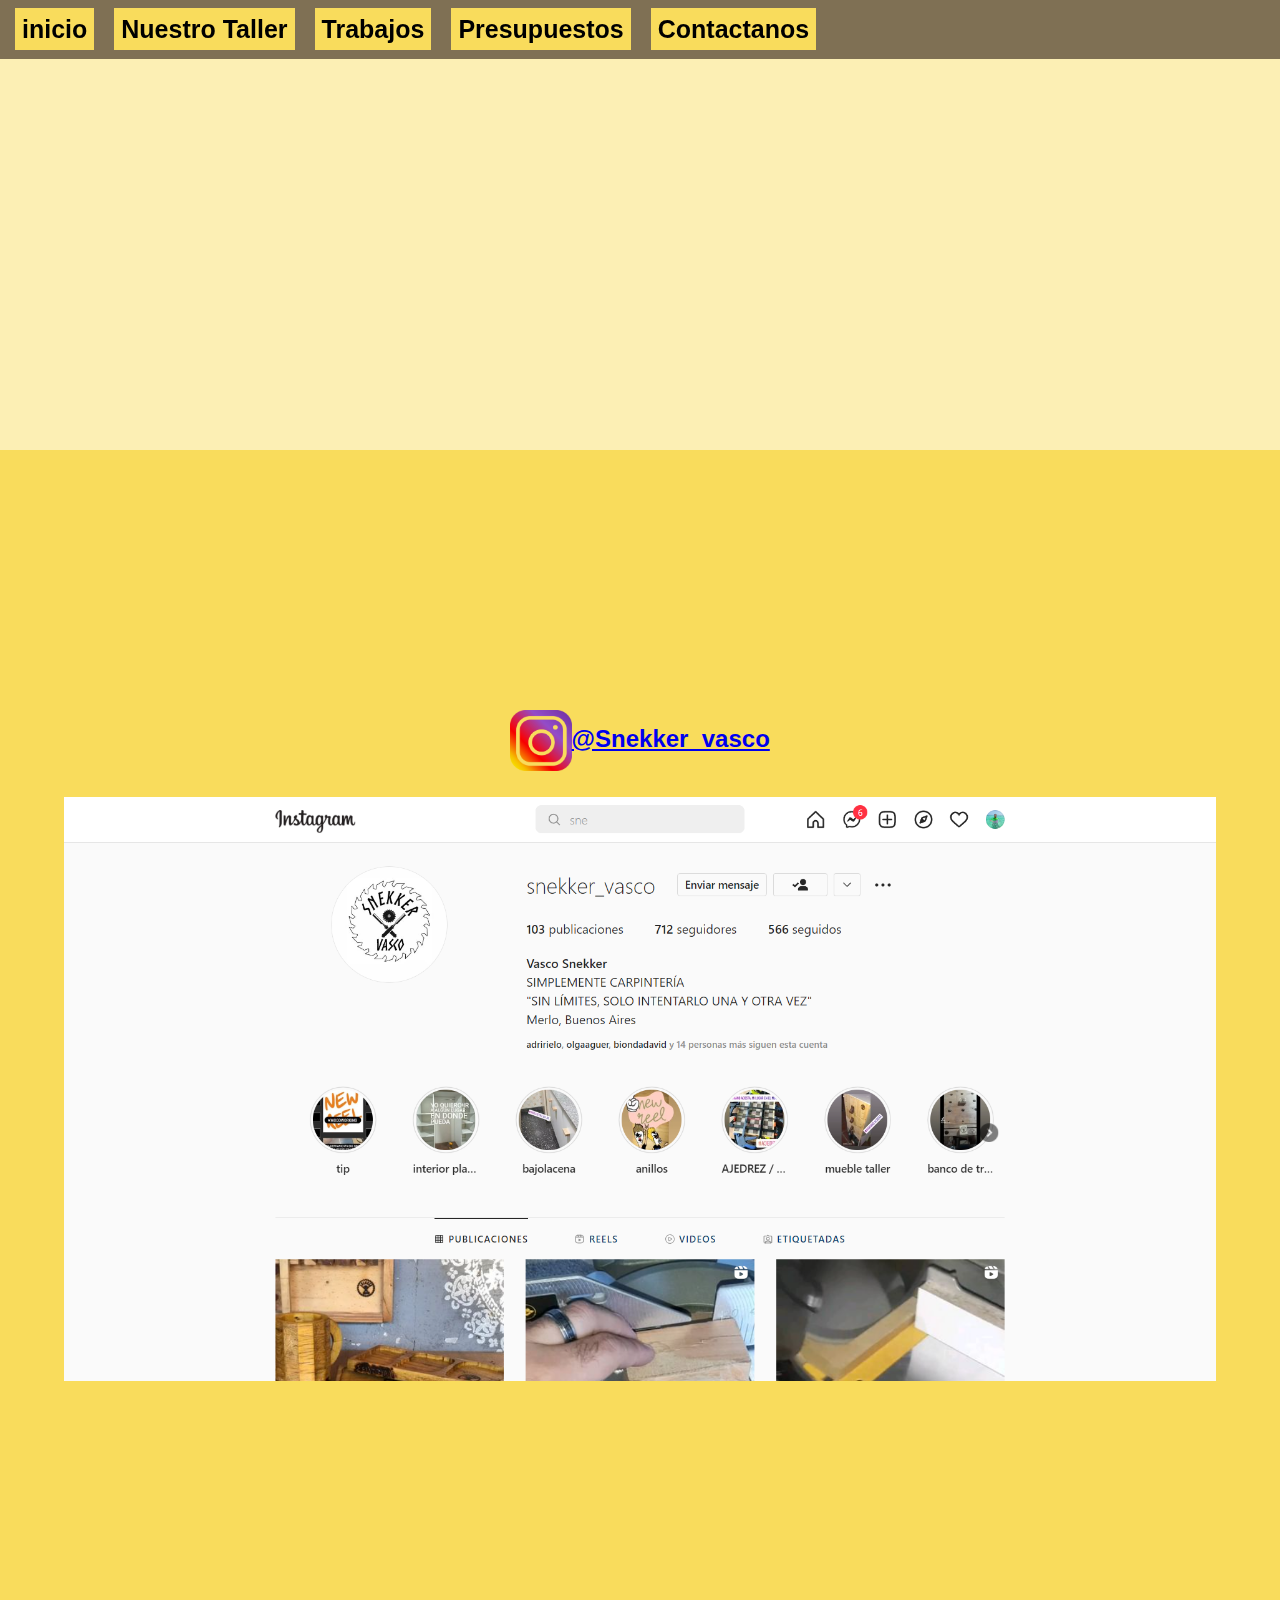
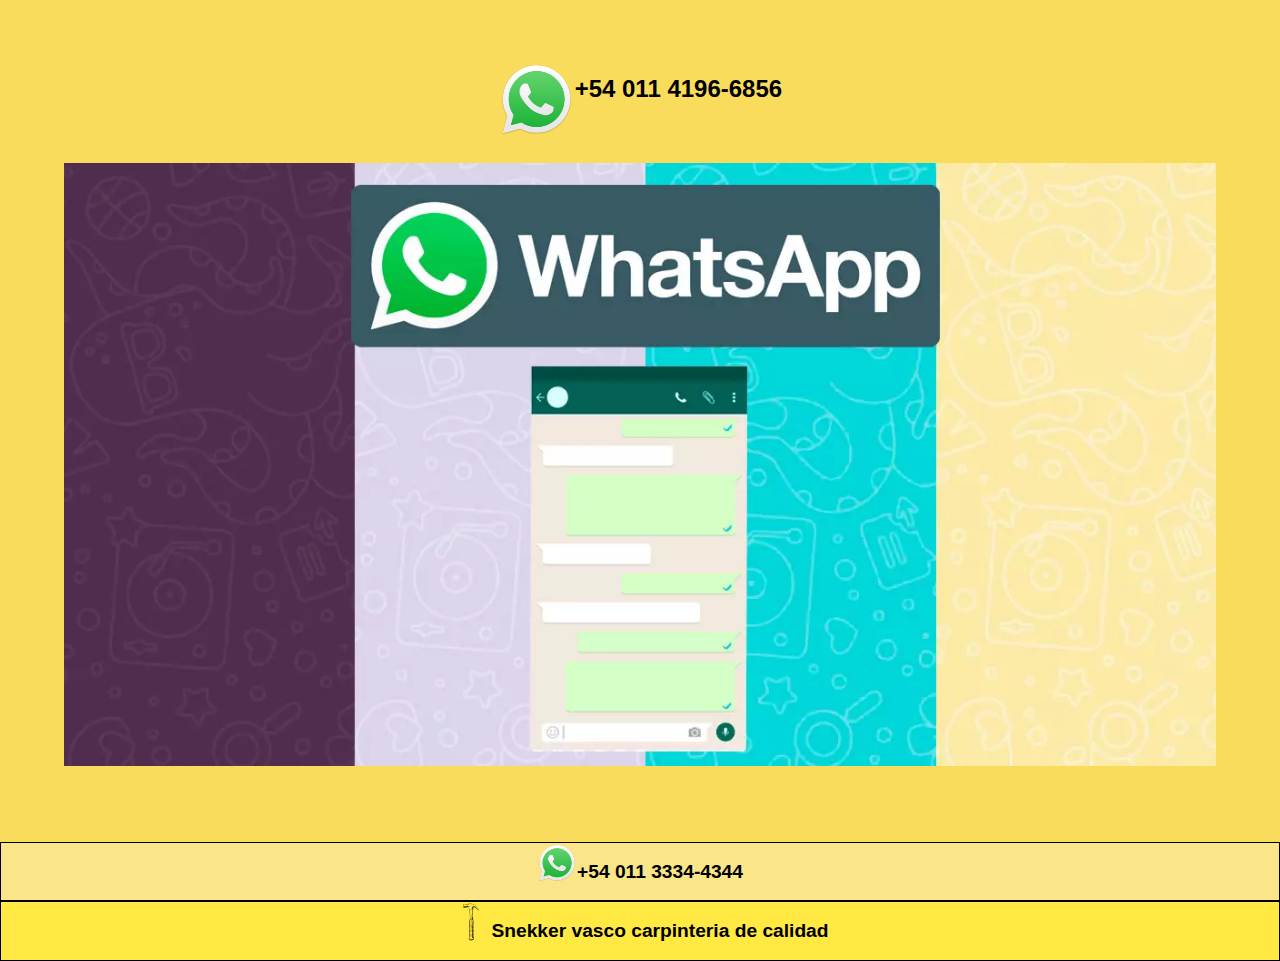
==== pages/contactanos.html @ 2b23064c "Este es el proyecto full responsive (4-8-22)" ====
<!DOCTYPE html>
<html lang="es">
<head>
    <meta charset="UTF-8">
    <meta http-equiv="X-UA-Compatible" content="IE=edge">
    <meta name="viewport" content="width=device-width, initial-scale=1.0">
    <link rel="stylesheet" href="../css/estilo.css">
    <title>Contacto</title>
</head>
<body>
    <div class="grid_container_contact">
      <div class="grid_header_contc">
          <header>
            <nav class="nav">
              <ul class="menu">
                <li><a href="../index.html">inicio</a></li>
                <li><a href="../pages/nuestrotaller.html">Nuestro Taller</a></li>
                <li><a href="../pages/trabajos.html">Trabajos</a></li>
                <li><a href="../pages/presupuestos.html">Presupuestos</a></li>
                <li><a href="../pages/contactanos.html">Contactanos</a></li>
              </ul>
            </nav>
          </header>
      </div>
      <div class="grid_main_contc">
        <main class="main_contacto">
          <section class="section_contacts">
              <div class="div_redes"> 
                <img src="../images/ig.png" alt="logoig" class="logo_ig_cont">
                <a href="https://www.instagram.com/snekker_vasco/" target="_blank" class="contenido">@Snekker_vasco</a>
            </div>
             
              <img src="../images/Captura de pantalla 2022-07-03 233830.png" alt="fotoinstagram" class="fotoinstagram">
          </section>
          <section class="section_contacts">
            <div class="div_redes">
               <img src="../images/whatsapp.png" alt="logowhatsapp" class="logo_whats_p">
               <p class="contenido">+54 011 4196-6856</p>
            </div>
             
              <img src="../images/whatsapp-cambiar-fondos.webp" alt="fondoswsp" class="fotoinstagram">
          </section>
  
      </main>

      </div>
      <div class="grid_footer2">
        <footer class="box_footer">
          <div class="div_1">
            <img src="../images/whatsapp.png" alt="logo whatsapp" class="fotowsp">
            <p>+54 011 3334-4344</p>
          </div>
          <div class="div_2">
            <img src="../images/logo de texto.png" alt="" class="fototext">
            <p>Snekker vasco carpinteria de calidad</p>
          </div>
      </footer>

      </div>

    </div>
    
</body>
</html>
---- css/estilo.css ----
body{
    margin: 0;
    padding: 0;
    font-family: arial;
    
}

/**aca empieza el css de grid**/
.grid_container{
    height: 900px;
    display: grid;
    background-color: antiquewhite;
    

       
        width: 100%;
       
        grid-template-columns: 100%   ;
        grid-template-rows:  20% 60% ;
        
    
}


.grid_header{        
    background-image: url(../images/imagenprincipalcel.jpeg);

    
}
.grid_main{
    background-color: antiquewhite;
    
}

.grid_footer{
    background-color: #F9DC5C;
   
}
/**aca termina css grid**/
/** aca esta el css de el header**/
.nav {
    width: 100%;
    padding: 0;
    margin: 0;
    display: flex;
    position: fixed;
   }
   .menu{
    display: flex;
   background-color:  rgba(16, 0, 0, 0.534);
   width: 100%;
   margin: 0px;
   padding: 5px;
   }
   .menu li{
    text-decoration: none;
    list-style: none;
    font-style: arial;
    
    margin: 1px;
    font-size: 12px;
   }



.menu li a{
    text-decoration: none;
    list-style: none;
    color: black;
    font-weight: bold; 
    background-color:#F9DC5C;
    
    padding: 3px;
    

}
/**aca finaliza el css del menu**/
/**aca va lo que contiene el main**/

h1{
    text-align: center;
    
    letter-spacing: 3px;

    font-size: 120%;
    line-height: 100%;

}

.parrafos{ font-size: 80%;
    margin-left: 2px;
    margin-right: 2px ;
    padding: 0px;
    text-align:center;
   
    
}
h2{ font-size: 120%;
    line-height: 100%;
    text-align: center;
    
    letter-spacing: 3px; 
}
.section1{
    background-color: #F9DC5C;
    padding-top: 10px;
    padding-bottom: 10px;
    border: 1px solid black;
    height: 250px;
    
}
.section2{
    background-color: #FAE588;
    padding-top: 1px;
    padding-bottom: 1px;
    border: 1px solid black;
    height: 200px;
    
    
}
.contenedor{
    display: flex;
    flex-direction: row ;
    
    



}
.box_parrafo{ 
    font-size: 10px;
   line-height: 75%;
     height: 80px;
    
    text-align: center ;
    background-color:  rgb(255, 233, 66);
    
    width:519px;
    
    font-weight: bold;
    
}
img{width: 119px ;
    height: 80px;
    
    
}
/**finaliza el main**/
/**empieza aqui el footer**/
.fotowsp{ 
    width:20px ;
   height:20px ;
   
   
}
.div_1{
    line-height: 5%;
   border: 1px solid black;
    font-size: 12px;

    display: flex;
    flex-direction: row;
    justify-content: center;
    
   background-color: #FAE588;
    font-weight: bold;
    
   
 
}

.div_2{ line-height: 9%;
     font-size:12px;
    border: 1px solid black;

    display: flex;
    flex-direction: row;
    justify-content: center;
    

    background-color: rgb(255, 233, 66); ;
    font-weight: bold;
    

}
.fototext{
    width:22px ;
    height:22px ;
    
}
/**aca termina el footer de la pag principal**/


/**aqui  comienza el media querry de la pag principal para tablet**/
@media screen and (min-width: 760px) and (max-width: 1068px) { 

    .menu{
        width:100%;
       }
       .menu li{
        margin: 5px;
        font-size: 17px;
       }
    
    
    
    .menu li a{
        padding: 5px;
        }  
    
     .grid_container{
            height: 100%;
            width: 100%;
           
            grid-template-columns: 100%   ;
            grid-template-rows: 35% ;
            
        }  
        .grid_header{
            background-image: url(../images/imagenprincipalcel.jpeg);
        }
    h1{
        font-size: 180%;
        line-height: 100%;
    }
    h2{
        font-size: 180%;
        line-height: 100%;
    }
    .parrafos{
        font-size: 120%;
        margin-left: 8px;
        margin-right: 8px ;
        padding: 10px;
    }
    .box_parrafo{
        
        
        font-size: 18px;
      
        line-height: 180%;
       
        height: 180px;
       
        
    }
    img{
        width: 210px ;
        height: 180px;
    }
    
    .fotowsp{
        width:50px ;
       height:50px ;
       
    }
    .div_1{
       
        line-height: 50%;
      
        border: 1px solid black;
        font-size: 20px;
       
     
    }
    
    .div_2{
        
        line-height: 50%;
         font-size:20px;
        border: 1px solid black;
        
        
    
    }
    .fototext{
        width:55px ;
        height:55px ; 
}



.nav2{
    width: 100%;
    
    float: left;
   
    
}








}
/**aqui finaliza el media querris de tablet de la seccion trabajos**/


/** aqui comienza la media querry para escritorio de la pagina principal**/
@media screen and (min-width: 1068px) {
  
   .menu{
    width:100%;
   }
   .menu li{
    margin: 10px;
   }



.menu li a{
    padding: 7px;
    font-size: 25px;
    }  

 .grid_container{
    grid-template-columns: 100% ;
    grid-template-rows: 40% 60% 80%;
        
    }  
    .grid_header{
        background-image: url(../images/img\ prin2.jpg);
        grid-column: 1/4;
    }
    .grid_main{
        background-color: antiquewhite;
        grid-column: 1/4;

    }
    
    .grid_footer{
        background-color: #F9DC5C;
        grid-column: 1/4;
        grid-row: 8/9;
    }

h1{
    line-height: 60px;
    font-size: 220%;
    
}
h2{
    line-height: 60px;
    font-size: 220%;
}
.parrafos{
    font-size: 180%;
    padding-left: 200px;
    padding-right: 200px;
    margin: 30px;
}

.section1{
  
    padding-top: 10px;
    padding-bottom: 10px;
    
    height: 450px;
    
}
.section2{
 
    padding-top: 1px;
    padding-bottom: 1px;
    
    height: 450px;
    
    
}
.box_parrafo{
    
    line-height: 150%;
    height: 250px;
    font-size: 150%;
   
   
    
}
img{
    width: 70% ;
    height: 40%;
}

.fotowsp{
    width:40px ;
   height:40px ;
   
}
.div_1{
   
    line-height: 100%;
    font-size: 120%;
   
 
}

.div_2{
    line-height: 100%;
    border-left:1px solid black ;
    border-right: 1px solid black;
    font-size: 120%;
    }
.fototext{
    width:40px ;
    height:40px ;


}
}


/**Comienza el css de la paguina "trabajos"**/
.grid_container_trabajos{
    height: auto;
    display: grid;
    grid-template-rows: 120px 100% auto ;
    grid-template-columns:25% 75%;

    
    
   
}

.grid_header1{
   grid-column: 1/4;
   background-image: url(../images/imgtrab_celu.jpeg);

   
}
.grid_menus{
 
 background-color: #F9DC5C;
}
.grid_main2{
   
    background-color: #FAE588;

}
.grid_footer2{
    grid-column: 1/4;

}
/** aca termina el css de grid trabajos**/
/** aca comienza el css de el menu independiente**/
.nav2{
    width: 100%;
    
    float: left;
   
    
}
.a2{
    text-decoration: none;
    list-style: none;
    font-size: arial;
    color: black;
    margin: 0px;
    
    font-size: 10px;
    
    
}
.ul2{
    
    padding: 0px;
    margin: 0px;
}
.li2{
    
    border: 1px solid black;
    background-color: #FAE588;
    margin-top: 10px;
    margin-bottom: 10px;
    
}
/**aca finaliza el css del menu independiente**/
/** aca comienza el css del main de trabajos**/
.seccion_trabajos{
    border: 2px solid black;
    margin: 10px;
    }
.box_titulo_tp{
    
    margin: 19px;
    border: 2px solid black;
    background-color: #F9DC5C;
    
  
}
.box_articulo{
    background-color: #F9DC5C;
    border: 1px solid black;
    margin: 15px;
    display: flex;
    flex-direction: column;
    text-align: center;
    align-items: center;
    
}
.texto_trab{
   margin-top: 40px;
    
}
.imgtrab1{
    margin: 20px;
    height: 70%;
    width: 90% ;
    
}
.imgtrab2{
    margin: 20px;
    height:120%;
    width: 100%;
}
.imgtrab3{
    margin: 20px;
    width: 220px;
    height: 220px;
}


/**aqui comienza el media querry de la seccion trabajos para tablet**/
@media screen and (min-width: 760px) and (max-width: 1068px){
    .grid_container_trabajos{
        
        grid-template-rows: 8%;
    }
    .grid_header1{
        background-image: url(../images/imagenprintrab-tablet.jpeg);
    }
    .box_articulo{
        flex-direction: row;
    }
    .a2{
        
        margin: 0px;
        
        font-size: 90%;
        
        
    }
    .ul2{
        
        padding: 1px;
    }
    .imgtrab1{
        width: 250px;
        height: 250px; 
    }
    .imgtrab2{
        width: 320px;
        height: 270px; 
    }
    .imgtrab3{
        margin: 20px;
        width: 320px;
        height: 270px;
    }
    
    

}


/**Aqui comienza el media querry par escritorio**/
@media screen and (min-width: 1068px){
    .grid_container_trabajos{
        height: auto;
        display: grid;
        grid-template-rows: 450px 100% auto ;
        grid-template-columns:20% 80%;
    
        
        
       
    }
    
    .grid_header1{
       grid-column: 1/4;
       background-image: url(../images/imgprintrab.jpg);
    
       
    }
    .grid_menus{
     
     background-color: #F9DC5C;
    }
    .grid_main2{
       
        background-color: #FAE588;
    
    }
    .grid_footer2{
        grid-column: 1/4;
    
    }
    /** aca termina el css de grid trabajos**/
    /** aca comienza el css de el menu independiente**/
    .nav2{
        width: 100%;
        
        float: left;
       
        
    }
    .a2{
       
        margin: 8px;
        
        font-size: 20px;
        
        
    }
    .ul2{
        
        padding: 8px;
    }
    .li2{
        margin: 20px;
       
        
    }
    /**aca finaliza el css del menu independiente en media querry**/
    /** aca comienza el css del main de trabajos en media qerry**/
    .seccion_trabajos{
        
        margin: 10px;
        }
    .box_titulo_tp{
        
        margin: 19px;
       
      
    }
    .box_articulo{
        flex-direction: row;
        margin: 15px;
      
        
    }
    .texto_trab{
       margin-top: 40px;
        
    }
    .imgtrab1{
        margin: 20px;
        height: 350px;
        width: 350px ;
    }
    .imgtrab2{
        margin: 20px;
        height:400px;
        width: 400px;
    }
    .imgtrab3{
        margin: 20px;
        width: 450px;
        height: 400px;

}
}

/**aca comienza el css de la pagina de trabajos**/
/**aqui va el grid de la seccion de taller**/
.grid_container_taller{
    height: auto;
    display: grid;
    grid-template-rows: 10% 100%  ;
    grid-template-columns:30% 70%;

    
    
   
}

.grid_header2{
   grid-column: 1/4;
   background-color: #F9DC5C;

   
}
.grid_marcas{
 
 background-color: #F9DC5C;
}
.grid_main3{
   
    background-color: #FAE588;

}
/**aca termina grid de la pagina de taller**/
/**aca comienza el css de la seccion de marcas**/
.box_aside{
display: flex;
flex-direction: column;
text-align: center;
}
.img_spons{
    width: 80% ;
    height: 80% ;
 
}
.divimg{
    margin-top: 10% ;
    margin-bottom: 10% ;
    text-align: center; 
}
.enlases_marcas{
    font-size: 85%;
}
/**aca comienza el css de main**/
.div_titulo{
    background-color: #F9DC5C;
    margin: 10%;
    padding: 5%;
    text-align: center;
    font-size: 100%;
}
.article1{
    width:80%;
    height:10%;
    background-color: #F9DC5C;
    margin: 10%;
   flex-direction: column;
    text-align: center;
    border: 1px solid black;
}
.diviso{
    background-color: #FAE588;
    padding: 10px;
    font-size: 100%;
}
.img_herramientas{
    width:100%;
    height:100%;
}
/**aqui comienza la adaptacion a tablet**/
@media screen and (min-width: 760px) and (max-width: 1068px){

 .enlases_marcas{
    font-size: 150%;
 }
 .div_titulo{
    font-size: 150% ;
}
.diviso{
    font-size: 150%;
}

}

/*aca comienza la adaptacion para escritorio*/
@media screen and (min-width: 1068px){
    .grid_container_taller{
grid-template-rows: 450px;
    }
    .grid_header2{
       background-image:url(../images/imgprintaller.jpeg);
    }
    .enlases_marcas{
        font-size: 200%;
    }
    .div_titulo{
        font-size: 150%;
    }
    .diviso{
        font-size: 110%;
    }
    .box_section_h{
        display: flex;
        flex-direction: row;
    }
   
   
    .article1{
        width: 350px;
        height: 550px;
        margin: 3%;
        overflow: auto; 
    }
    .img_herramientas{
        width:80% ;
        height:55%;
    }


}
/*aqui termina y comienza el css para la pagina presupuestos*/
.div_container_3{
   
    display: grid;
    
    grid-template-columns: 100% auto auto  ;
    grid-template-rows: 200px ;
        
    
}


.grid_header3{        
    background-image: url(../images/imgprinpres.jpg);

}

/*aqui comienza el css del main*/

.box_form{
    background-color:  rgba(16, 0, 0, 0.534);
    width: 80%;
    
    
    padding: 5px 30px;
   

    
}
.box_form label {
    display: block;
}
.titulo_pre{
    width: 85%;
    background-color: #F9DC5C;
    margin: 20px;
    
    margin-top:0px;
    padding: 1px;
    font-size: 80%;
}
.titulo_form{
color: #F9DC5C;
font-size: 25px;
}

.aside{
    display: flex;
    float : left;
    background-color: #FCEFB4;
}
.aside_ejemplos{
    text-align: center;
    margin: 0px;
    font-size: 9px;
    background-color: #FAE588;
}
.imgeje{
    width: 100px;
    height: 60px;
}

/*aqui comienza la adaptacion a la tablet*/

@media screen and (min-width: 760px) and (max-width: 1068px){
    .div_container_3{
   
        
        grid-template-rows: 350px ;
        
            
        
    }
    .titulo_pre{
        font-size: 60%;
        width: 85%;
        height: 30%;
    }

   .aside_ejemplos{
    background-color: #F9DC5C;
    margin-left: 2px ;
    margin-right: 2px;
    font-size:60%;
    
    text-align: center;
   }
   .aside{
    margin-left: 1px;
    margin-right: 1px;
   }
   }
   /*aqui comienza la adaptacion a computadora */

   @media screen and (min-width: 1068px){
    .div_container_3{
   
        
        grid-template-rows: 450px ;
        
            
        
    }
    .titulo_pre{
        font-size: 8px;
        width: 95%;
        padding: 10px;
    }
    .box_form{
        width: 90%;
        
    }
    .aside{
        width: 100%;
        text-align: center;
        justify-content: center;
        justify-items: center;
    }
    .aside_ejemplos{
        background-color: #F9DC5C;
        margin-left: 8px ;
        margin-right: 8px;
        text-align: center;
    }
   .imgeje{
    width: 300px;
    height: 250px;
   }
   }
/**aqui comienza la parte css de contactanos**/

.grid_container_contact{
    display: grid;
    grid-template-rows: 200px 80%;
    
}
.grid_header_contc{
    grid-column: 1/4;
    background-color: #FCEFB4;
}
.grid_main_contc{
    grid-column: 1/4;
    background-color: #F9DC5C;
}
/*aqui va el css de main*/
.logo_ig_cont{
    height: 25px;
    width: 25px;
    justify-content: center;
    line-height: 100%; 
    margin-top: 4px;
    
}
.div_redes{
    display: flex;
    flex-direction: row;
    justify-content: center;
    
   background-color: #F9DC5C;
    font-weight: bold;
    margin-top: 20%;
    margin-left:20%;
    margin-right:20%;
    margin-bottom: 2%;
    
}

.fotoinstagram{
   text-align: center;
   height:100%;
   width: 90%;
   
}
.section_contacts{
    text-align: center;
}

.logo_whats_p{
    height: 25px;
    width: 25px;
    justify-content: center;
    margin-top: 10px;
}
/*mesia querry para tablet*/

@media screen and (min-width: 760px) and (max-width: 1068px){
    .grid_container_contact{
        display: grid;
        grid-template-rows: 350px 80%;
        
    } 
    .div_redes{
        font-size: 180%;
    }
    .logo_whats_p{
        width: 10%;
        height: 10%;
        margin-top: 20px;
    }
    .logo_ig_cont{
        width: 8%;
        height: 8%;
        
    }
}

/*aqui comienza el media para escritorio*/
@media screen and (min-width: 1068px){
    .grid_container_contact{
        display: grid;
        grid-template-rows: 450px 80%;
        
    } 
    .div_redes{
        font-size: 150%;
        text-align: center;
        align-items: center;
    }
    .logo_whats_p{
        width: 10%;
        height: 10%;
        margin-top: 20px;
    }
    .logo_ig_cont{
        width: 8%;
        height: 8%;
        
    }
}
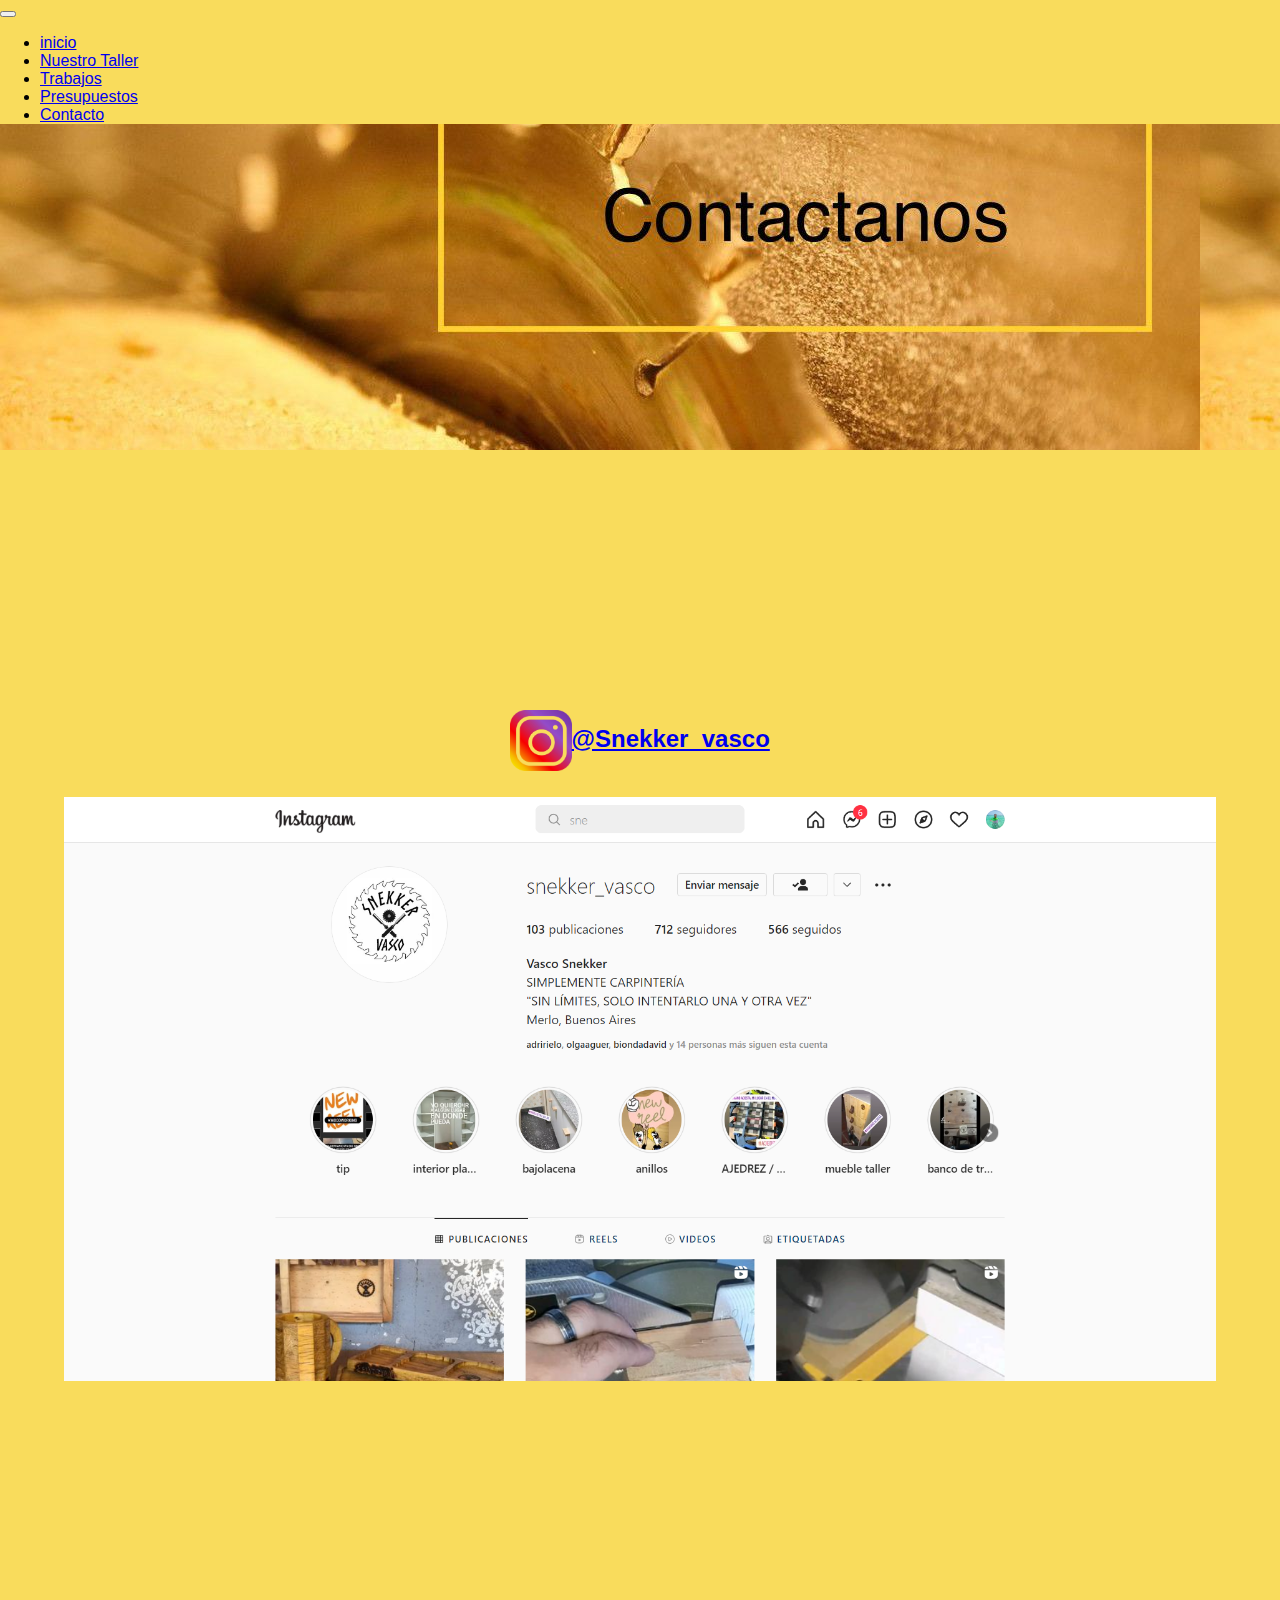
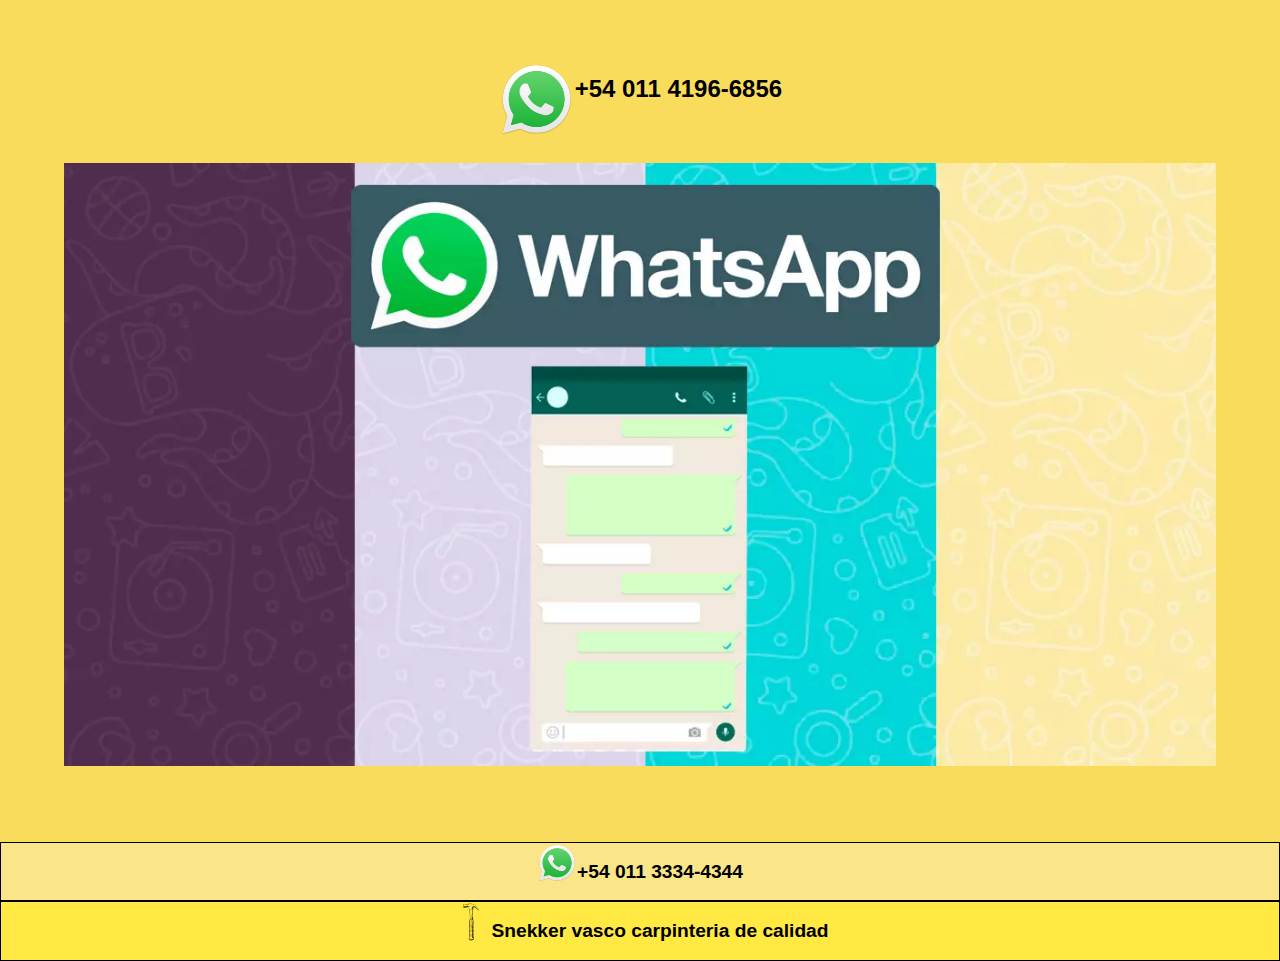
==== commit ccce95cd: "agrege bootstrap" ====
--- a/pages/contactanos.html
+++ b/pages/contactanos.html
@@ -5,20 +5,39 @@
     <meta http-equiv="X-UA-Compatible" content="IE=edge">
     <meta name="viewport" content="width=device-width, initial-scale=1.0">
     <link rel="stylesheet" href="../css/estilo.css">
+    <link href="https://cdn.jsdelivr.net/npm/bootstrap@5.0.2/dist/css/bootstrap.min.css" rel="stylesheet"
+    integrity="sha384-EVSTQN3/azprG1Anm3QDgpJLIm9Nao0Yz1ztcQTwFspd3yD65VohhpuuCOmLASjC" crossorigin="anonymous">
     <title>Contacto</title>
 </head>
 <body>
     <div class="grid_container_contact">
       <div class="grid_header_contc">
           <header>
-            <nav class="nav">
-              <ul class="menu">
-                <li><a href="../index.html">inicio</a></li>
-                <li><a href="../pages/nuestrotaller.html">Nuestro Taller</a></li>
-                <li><a href="../pages/trabajos.html">Trabajos</a></li>
-                <li><a href="../pages/presupuestos.html">Presupuestos</a></li>
-                <li><a href="../pages/contactanos.html">Contactanos</a></li>
-              </ul>
+            <nav class="navbar navbar-expand-lg navbar-light ">
+              <div class="container-fluid">
+                <button class="navbar-toggler" type="button" data-bs-toggle="collapse" data-bs-target="#navbarNav" aria-controls="navbarNav" aria-expanded="false" aria-label="Toggle navigation">
+                  <span class="navbar-toggler-icon"></span>
+                </button>
+                <div class="collapse navbar-collapse" id="navbarNav">
+                  <ul class="navbar-nav">
+                    <li class="nav-item">
+                        <a href="../index.html" class="nav-link active" aria-current="page" href="#">inicio</a>
+                    </li>
+                    <li class="nav-item">
+                      <a href="./nuestrotaller.html"  class="nav-link" >Nuestro Taller</a>
+                    </li>
+                    <li class="nav-item">
+                      <a class="nav-link" href="./trabajos.html">Trabajos</a>
+                    </li>
+                    <li class="nav-item">
+                      <a class="nav-link" href="./presupuestos.html" >Presupuestos</a>
+                    </li>
+                    <li class="nav-item">
+                      <a class="nav-link" href="./contactanos.html" >Contacto</a>
+                    </li>
+                  </ul>
+                </div>
+              </div>
             </nav>
           </header>
       </div>
@@ -46,11 +65,11 @@
       </div>
       <div class="grid_footer2">
         <footer class="box_footer">
-          <div class="div_1">
+          <div class="div_1baste">
             <img src="../images/whatsapp.png" alt="logo whatsapp" class="fotowsp">
             <p>+54 011 3334-4344</p>
           </div>
-          <div class="div_2">
+          <div class="div_2baste">
             <img src="../images/logo de texto.png" alt="" class="fototext">
             <p>Snekker vasco carpinteria de calidad</p>
           </div>
@@ -59,6 +78,7 @@
       </div>
 
     </div>
-    
+    <script src="https://cdn.jsdelivr.net/npm/bootstrap@5.0.2/dist/js/bootstrap.bundle.min.js" integrity="sha384-MrcW6ZMFYlzcLA8Nl+NtUVF0sA7MsXsP1UyJoMp4YLEuNSfAP+JcXn/tWtIaxVXM" crossorigin="anonymous"></script>
+ 
 </body>
 </html>--- a/css/estilo.css
+++ b/css/estilo.css
@@ -2,6 +2,7 @@
     margin: 0;
     padding: 0;
     font-family: arial;
+    background-color: #F9DC5C;
     
 }
 
@@ -38,46 +39,13 @@
 }
 /**aca termina css grid**/
 /** aca esta el css de el header**/
-.nav {
-    width: 100%;
-    padding: 0;
-    margin: 0;
-    display: flex;
-    position: fixed;
-   }
-   .menu{
-    display: flex;
-   background-color:  rgba(16, 0, 0, 0.534);
-   width: 100%;
-   margin: 0px;
-   padding: 5px;
-   }
-   .menu li{
-    text-decoration: none;
-    list-style: none;
-    font-style: arial;
-    
-    margin: 1px;
-    font-size: 12px;
-   }
-
-
-
-.menu li a{
-    text-decoration: none;
-    list-style: none;
-    color: black;
-    font-weight: bold; 
-    background-color:#F9DC5C;
-    
-    padding: 3px;
-    
-
-}
+
+
+
 /**aca finaliza el css del menu**/
 /**aca va lo que contiene el main**/
 
-h1{
+.h1baste{
     text-align: center;
     
     letter-spacing: 3px;
@@ -87,7 +55,7 @@
 
 }
 
-.parrafos{ font-size: 80%;
+.parrafosbaste{ font-size: 80%;
     margin-left: 2px;
     margin-right: 2px ;
     padding: 0px;
@@ -95,13 +63,13 @@
    
     
 }
-h2{ font-size: 120%;
+.h2baste{ font-size: 120%;
     line-height: 100%;
     text-align: center;
     
     letter-spacing: 3px; 
 }
-.section1{
+.section1baste{
     background-color: #F9DC5C;
     padding-top: 10px;
     padding-bottom: 10px;
@@ -109,7 +77,7 @@
     height: 250px;
     
 }
-.section2{
+.section2baste{
     background-color: #FAE588;
     padding-top: 1px;
     padding-bottom: 1px;
@@ -118,7 +86,7 @@
     
     
 }
-.contenedor{
+.contenedorbaste{
     display: flex;
     flex-direction: row ;
     
@@ -127,15 +95,15 @@
 
 
 }
-.box_parrafo{ 
+.box_parrafobaste{ 
     font-size: 10px;
-   line-height: 75%;
+   line-height: 100%;
      height: 80px;
     
     text-align: center ;
     background-color:  rgb(255, 233, 66);
     
-    width:519px;
+    width:100%;
     
     font-weight: bold;
     
@@ -153,8 +121,8 @@
    
    
 }
-.div_1{
-    line-height: 5%;
+.div_1baste{
+    line-height: 20px;
    border: 1px solid black;
     font-size: 12px;
 
@@ -169,7 +137,7 @@
  
 }
 
-.div_2{ line-height: 9%;
+.div_2baste { line-height: 15px;
      font-size:12px;
     border: 1px solid black;
 
@@ -219,26 +187,27 @@
         .grid_header{
             background-image: url(../images/imagenprincipalcel.jpeg);
         }
-    h1{
+    .h1baste{
         font-size: 180%;
         line-height: 100%;
     }
-    h2{
+    .h2baste{
         font-size: 180%;
         line-height: 100%;
     }
-    .parrafos{
+    .parrafosbaste{
         font-size: 120%;
         margin-left: 8px;
         margin-right: 8px ;
         padding: 10px;
     }
-    .box_parrafo{
+    .box_parrafobaste{
         
         
         font-size: 18px;
+        text-align: center;
       
-        line-height: 180%;
+        
        
         height: 180px;
        
@@ -254,9 +223,9 @@
        height:50px ;
        
     }
-    .div_1{
-       
-        line-height: 50%;
+    .div_1baste{
+       
+        line-height: 30px;
       
         border: 1px solid black;
         font-size: 20px;
@@ -264,9 +233,9 @@
      
     }
     
-    .div_2{
-        
-        line-height: 50%;
+    .div_2baste{
+        
+        line-height: 20px;
          font-size:20px;
         border: 1px solid black;
         
@@ -296,7 +265,7 @@
 
 
 }
-/**aqui finaliza el media querris de tablet de la seccion trabajos**/
+/**aqui finaliza el media querris de tablet de la pag prin**/
 
 
 /** aqui comienza la media querry para escritorio de la pagina principal**/
@@ -337,23 +306,23 @@
         grid-row: 8/9;
     }
 
-h1{
+.h1baste{
     line-height: 60px;
     font-size: 220%;
     
 }
-h2{
+.h2baste{
     line-height: 60px;
     font-size: 220%;
 }
-.parrafos{
+.parrafosbaste{
     font-size: 180%;
     padding-left: 200px;
     padding-right: 200px;
     margin: 30px;
 }
 
-.section1{
+.section1baste{
   
     padding-top: 10px;
     padding-bottom: 10px;
@@ -361,7 +330,7 @@
     height: 450px;
     
 }
-.section2{
+.section2baste{
  
     padding-top: 1px;
     padding-bottom: 1px;
@@ -370,7 +339,7 @@
     
     
 }
-.box_parrafo{
+.box_parrafobaste{
     
     line-height: 150%;
     height: 250px;
@@ -389,7 +358,7 @@
    height:40px ;
    
 }
-.div_1{
+.div_1baste{
    
     line-height: 100%;
     font-size: 120%;
@@ -397,7 +366,7 @@
  
 }
 
-.div_2{
+.div_2baste{
     line-height: 100%;
     border-left:1px solid black ;
     border-right: 1px solid black;
@@ -474,6 +443,7 @@
     background-color: #FAE588;
     margin-top: 10px;
     margin-bottom: 10px;
+    transition: background-color 1s;
     
 }
 /**aca finaliza el css del menu independiente**/
@@ -678,7 +648,7 @@
 
 .grid_header2{
    grid-column: 1/4;
-   background-color: #F9DC5C;
+   background-image: url(../images/imgprintaller.jpeg);
 
    
 }
@@ -701,7 +671,7 @@
 .img_spons{
     width: 80% ;
     height: 80% ;
- 
+    transition: width 2s;
 }
 .divimg{
     margin-top: 10% ;
@@ -718,6 +688,10 @@
     padding: 5%;
     text-align: center;
     font-size: 100%;
+    animation-name: animaciontitulo;
+    animation-duration: 2s;
+     
+     position: relative;
 }
 .article1{
     width:80%;
@@ -926,7 +900,7 @@
 }
 .grid_header_contc{
     grid-column: 1/4;
-    background-color: #FCEFB4;
+    background-image: url(../images/imgprincontac.jpg);
 }
 .grid_main_contc{
     grid-column: 1/4;
@@ -1018,15 +992,43 @@
     }
 }
 
-
-
-
-
-
-
-   
-
-
-
-
-
+/*aqui comienza el css de transciciones*/
+.img_spons:hover{
+    width:100% ;
+    height: 100%;
+}
+.menu li a:hover{
+    background-color: #fed20b;
+}
+
+.li2:hover{
+    background-color: #fdde56;
+}
+
+/*aqui comienza el css de las animaciones*/
+@keyframes animaciontitulo{
+  0%{
+     top: 0px;
+  }
+  50%{
+      top: 120px;
+  }
+  100%{
+    top: 0px;
+  }
+  
+}
+
+nav{
+    background-color: #F9DC5C;
+}
+
+   
+.imgbaste{
+    width: 100%;
+    height: 70%;
+}
+
+
+
+
